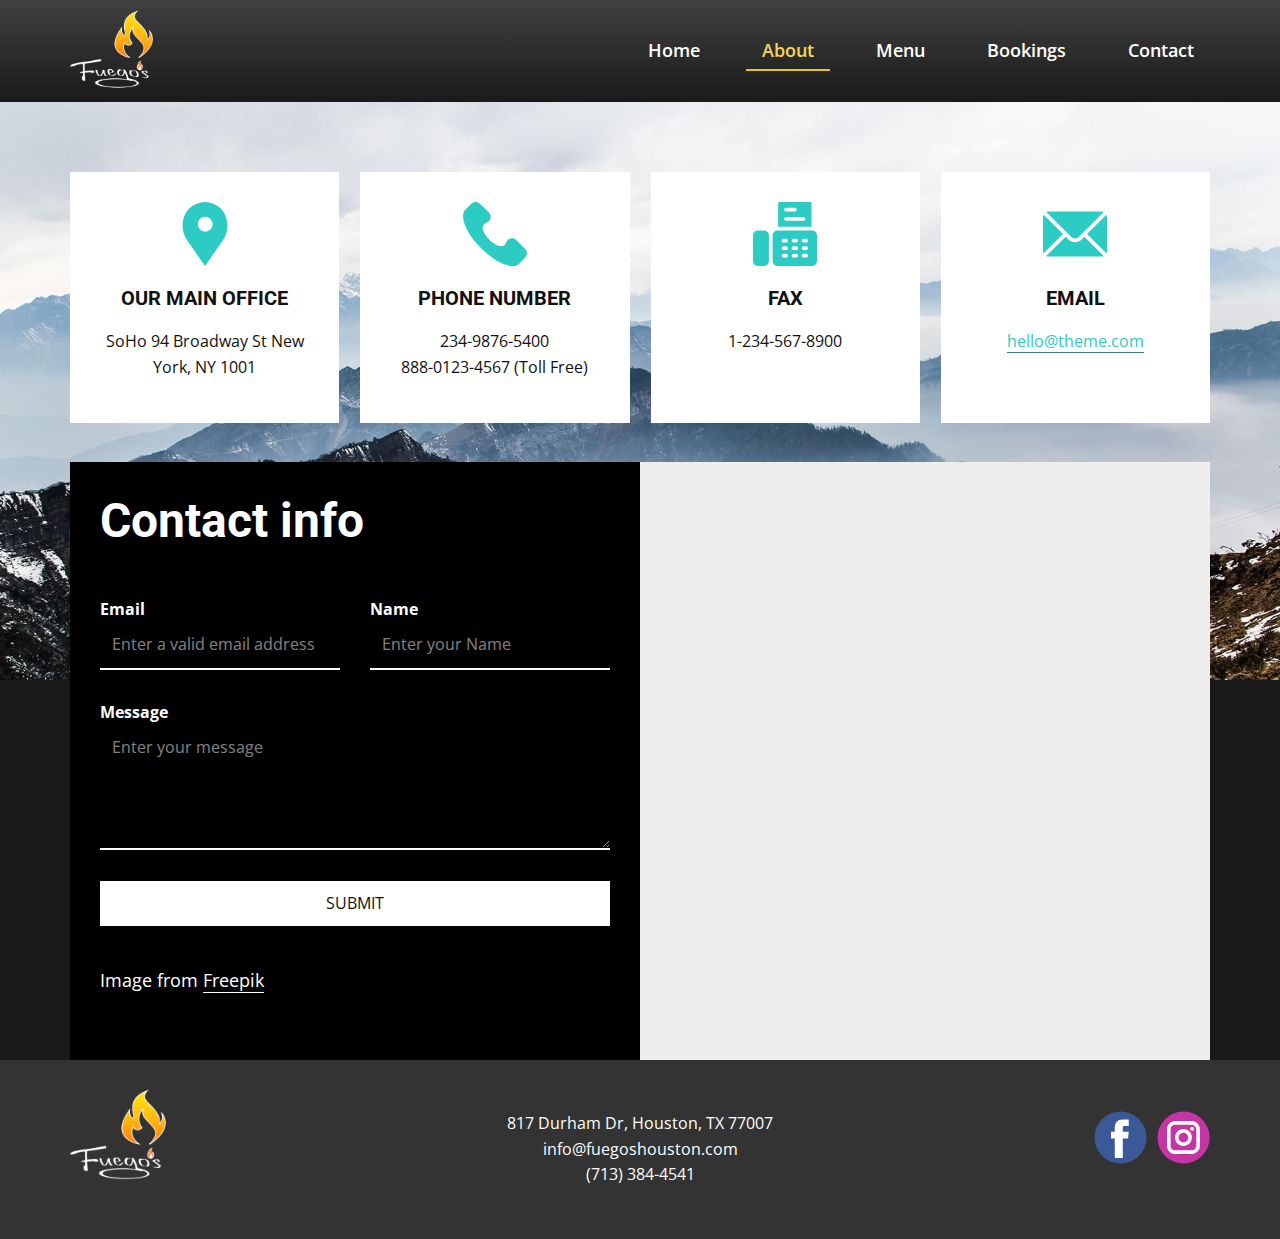
==== About.html @ 12648645 "first commit" ====
<!DOCTYPE html>
<html style="font-size: 16px;" lang="en"><head>
    <meta name="viewport" content="width=device-width, initial-scale=1.0">
    <meta charset="utf-8">
    <meta name="keywords" content="">
    <meta name="description" content="">
    <title>About</title>
    <link rel="stylesheet" href="nicepage.css" media="screen">
<link rel="stylesheet" href="About.css" media="screen">
    <script class="u-script" type="text/javascript" src="jquery.js" "="" defer=""></script>
    <script class="u-script" type="text/javascript" src="nicepage.js" "="" defer=""></script>
    <meta name="generator" content="Nicepage 4.17.10, nicepage.com">
    <link id="u-theme-google-font" rel="stylesheet" href="https://fonts.googleapis.com/css?family=Roboto:100,100i,300,300i,400,400i,500,500i,700,700i,900,900i|Open+Sans:300,300i,400,400i,500,500i,600,600i,700,700i,800,800i">
    
    
    <script type="application/ld+json">{
		"@context": "http://schema.org",
		"@type": "Organization",
		"name": "Fuegos",
		"logo": "images/Fuegos-white.png",
		"sameAs": [
				"https://www.facebook.com/fuegoshouston",
				"https://www.instagram.com/fuegoshouston/"
		]
}</script>
    <meta name="theme-color" content="#478ac9">
    <meta property="og:title" content="About">
    <meta property="og:description" content="">
    <meta property="og:type" content="website">
  </head>
  <body class="u-body u-xl-mode" data-lang="en"><header class="u-clearfix u-gradient u-header u-sticky u-header" id="sec-965c"><div class="u-clearfix u-sheet u-sheet-1">
        <a href="Home.html" data-page-id="282773115" class="u-image u-logo u-image-1" data-image-width="1920" data-image-height="1920" title="Home">
          <img src="images/Fuegos-white.png" class="u-logo-image u-logo-image-1">
        </a>
        <nav class="u-menu u-menu-one-level u-offcanvas u-menu-1">
          <div class="menu-collapse" style="font-size: 1.125rem; letter-spacing: 0px; font-weight: 600;">
            <a class="u-button-style u-custom-left-right-menu-spacing u-custom-padding-bottom u-custom-top-bottom-menu-spacing u-nav-link u-text-active-palette-1-base u-text-hover-palette-2-base" href="#">
              <svg class="u-svg-link" viewBox="0 0 24 24"><use xmlns:xlink="http://www.w3.org/1999/xlink" xlink:href="#menu-hamburger"></use></svg>
              <svg class="u-svg-content" version="1.1" id="menu-hamburger" viewBox="0 0 16 16" x="0px" y="0px" xmlns:xlink="http://www.w3.org/1999/xlink" xmlns="http://www.w3.org/2000/svg"><g><rect y="1" width="16" height="2"></rect><rect y="7" width="16" height="2"></rect><rect y="13" width="16" height="2"></rect>
</g></svg>
            </a>
          </div>
          <div class="u-custom-menu u-nav-container">
            <ul class="u-nav u-spacing-30 u-unstyled u-nav-1"><li class="u-nav-item"><a class="u-border-2 u-border-active-palette-3-base u-border-hover-palette-3-light-2 u-border-no-left u-border-no-right u-border-no-top u-button-style u-nav-link u-text-active-palette-3-light-1 u-text-body-alt-color u-text-hover-palette-3-light-2" href="Home.html" style="padding: 10px 16px;">Home</a>
</li><li class="u-nav-item"><a class="u-border-2 u-border-active-palette-3-base u-border-hover-palette-3-light-2 u-border-no-left u-border-no-right u-border-no-top u-button-style u-nav-link u-text-active-palette-3-light-1 u-text-body-alt-color u-text-hover-palette-3-light-2" href="About.html" style="padding: 10px 16px;">About</a>
</li><li class="u-nav-item"><a class="u-border-2 u-border-active-palette-3-base u-border-hover-palette-3-light-2 u-border-no-left u-border-no-right u-border-no-top u-button-style u-nav-link u-text-active-palette-3-light-1 u-text-body-alt-color u-text-hover-palette-3-light-2" href="Menu.html" style="padding: 10px 16px;">Menu</a>
</li><li class="u-nav-item"><a class="u-border-2 u-border-active-palette-3-base u-border-hover-palette-3-light-2 u-border-no-left u-border-no-right u-border-no-top u-button-style u-nav-link u-text-active-palette-3-light-1 u-text-body-alt-color u-text-hover-palette-3-light-2" href="Bookings.html" style="padding: 10px 16px;">Bookings</a>
</li><li class="u-nav-item"><a class="u-border-2 u-border-active-palette-3-base u-border-hover-palette-3-light-2 u-border-no-left u-border-no-right u-border-no-top u-button-style u-nav-link u-text-active-palette-3-light-1 u-text-body-alt-color u-text-hover-palette-3-light-2" href="Contact.html" style="padding: 10px 16px;">Contact</a>
</li></ul>
          </div>
          <div class="u-custom-menu u-nav-container-collapse">
            <div class="u-black u-container-style u-inner-container-layout u-opacity u-opacity-95 u-sidenav">
              <div class="u-inner-container-layout u-sidenav-overflow">
                <div class="u-menu-close"></div>
                <ul class="u-align-center u-nav u-popupmenu-items u-unstyled u-nav-2"><li class="u-nav-item"><a class="u-button-style u-nav-link" href="Home.html">Home</a>
</li><li class="u-nav-item"><a class="u-button-style u-nav-link" href="About.html">About</a>
</li><li class="u-nav-item"><a class="u-button-style u-nav-link" href="Menu.html">Menu</a>
</li><li class="u-nav-item"><a class="u-button-style u-nav-link" href="Bookings.html">Bookings</a>
</li><li class="u-nav-item"><a class="u-button-style u-nav-link" href="Contact.html">Contact</a>
</li></ul>
              </div>
            </div>
            <div class="u-black u-menu-overlay u-opacity u-opacity-70"></div>
          </div>
        </nav>
      </div></header>
    <section class="u-clearfix u-grey-90 u-valign-middle-md u-section-1" id="carousel_5ed0">
      <img class="u-expanded-width u-image u-image-1" src="images/fgfg-min.jpg" data-image-width="1920" data-image-height="1003">
      <div class="u-list u-list-1">
        <div class="u-repeater u-repeater-1">
          <div class="u-align-center u-container-style u-list-item u-repeater-item u-white u-list-item-1">
            <div class="u-container-layout u-similar-container u-valign-top u-container-layout-1"><span class="u-icon u-icon-circle u-text-palette-4-dark-1 u-icon-1"><svg class="u-svg-link" preserveAspectRatio="xMidYMin slice" viewBox="0 0 52 52" style=""><use xmlns:xlink="http://www.w3.org/1999/xlink" xlink:href="#svg-077e"></use></svg><svg class="u-svg-content" viewBox="0 0 52 52" x="0px" y="0px" id="svg-077e" style="enable-background:new 0 0 52 52;"><path style="fill:currentColor;" d="M38.853,5.324L38.853,5.324c-7.098-7.098-18.607-7.098-25.706,0h0
	C6.751,11.72,6.031,23.763,11.459,31L26,52l14.541-21C45.969,23.763,45.249,11.72,38.853,5.324z M26.177,24c-3.314,0-6-2.686-6-6
	s2.686-6,6-6s6,2.686,6,6S29.491,24,26.177,24z"></path></svg></span>
              <h5 class="u-text u-text-1">our main office</h5>
              <p class="u-text u-text-2">SoHo 94 Broadway St New York, NY 1001</p>
            </div>
          </div>
          <div class="u-align-center u-container-style u-list-item u-repeater-item u-white u-list-item-2">
            <div class="u-container-layout u-similar-container u-valign-top u-container-layout-2"><span class="u-icon u-icon-circle u-text-palette-4-dark-1 u-icon-2"><svg class="u-svg-link" preserveAspectRatio="xMidYMin slice" viewBox="0 0 513.64 513.64" style=""><use xmlns:xlink="http://www.w3.org/1999/xlink" xlink:href="#svg-9786"></use></svg><svg class="u-svg-content" viewBox="0 0 513.64 513.64" x="0px" y="0px" id="svg-9786" style="enable-background:new 0 0 513.64 513.64;"><g><g><path d="M499.66,376.96l-71.68-71.68c-25.6-25.6-69.12-15.359-79.36,17.92c-7.68,23.041-33.28,35.841-56.32,30.72    c-51.2-12.8-120.32-79.36-133.12-133.12c-7.68-23.041,7.68-48.641,30.72-56.32c33.28-10.24,43.52-53.76,17.92-79.36l-71.68-71.68    c-20.48-17.92-51.2-17.92-69.12,0l-48.64,48.64c-48.64,51.2,5.12,186.88,125.44,307.2c120.32,120.32,256,176.641,307.2,125.44    l48.64-48.64C517.581,425.6,517.581,394.88,499.66,376.96z"></path>
</g>
</g></svg></span>
              <h5 class="u-text u-text-3">phone number</h5>
              <p class="u-text u-text-4">234-9876-5400 <br>888-0123-4567 (Toll Free)
              </p>
            </div>
          </div>
          <div class="u-align-center u-container-style u-list-item u-repeater-item u-white u-list-item-3">
            <div class="u-container-layout u-similar-container u-valign-top u-container-layout-3"><span class="u-icon u-icon-circle u-text-palette-4-dark-1 u-icon-3"><svg class="u-svg-link" preserveAspectRatio="xMidYMin slice" viewBox="0 0 512 512" style=""><use xmlns:xlink="http://www.w3.org/1999/xlink" xlink:href="#svg-d01e"></use></svg><svg class="u-svg-content" viewBox="0 0 512 512" id="svg-d01e"><path d="m201 12.714v184.286h267v-184.286c0-7.022-5.692-12.714-12.714-12.714h-241.572c-7.022 0-12.714 5.692-12.714 12.714zm63.89 33.131h70.271c8.284 0 15 6.716 15 15s-6.716 15-15 15h-70.271c-8.284 0-15-6.716-15-15s6.715-15 15-15zm0 75.142h139.22c8.284 0 15 6.716 15 15s-6.716 15-15 15h-139.22c-8.284 0-15-6.716-15-15s6.715-15 15-15z"></path><path d="m472 227h-275c-22.091 0-40 17.909-40 40v205c0 22.091 17.909 40 40 40h275c22.091 0 40-17.909 40-40v-205c0-22.091-17.909-40-40-40zm-207.5 217.5h-20c-8.284 0-15-6.716-15-15s6.716-15 15-15h20c8.284 0 15 6.716 15 15s-6.716 15-15 15zm0-60h-20c-8.284 0-15-6.716-15-15s6.716-15 15-15h20c8.284 0 15 6.716 15 15s-6.716 15-15 15zm0-60h-20c-8.284 0-15-6.716-15-15s6.716-15 15-15h20c8.284 0 15 6.716 15 15s-6.716 15-15 15zm80 120h-20c-8.284 0-15-6.716-15-15s6.716-15 15-15h20c8.284 0 15 6.716 15 15s-6.716 15-15 15zm0-60h-20c-8.284 0-15-6.716-15-15s6.716-15 15-15h20c8.284 0 15 6.716 15 15s-6.716 15-15 15zm0-60h-20c-8.284 0-15-6.716-15-15s6.716-15 15-15h20c8.284 0 15 6.716 15 15s-6.716 15-15 15zm80 120h-20c-8.284 0-15-6.716-15-15s6.716-15 15-15h20c8.284 0 15 6.716 15 15s-6.716 15-15 15zm0-60h-20c-8.284 0-15-6.716-15-15s6.716-15 15-15h20c8.284 0 15 6.716 15 15s-6.716 15-15 15zm0-60h-20c-8.284 0-15-6.716-15-15s6.716-15 15-15h20c8.284 0 15 6.716 15 15s-6.716 15-15 15z"></path><path d="m87 227h-47c-22.091 0-40 17.909-40 40v205c0 22.091 17.909 40 40 40h47c22.091 0 40-17.909 40-40v-205c0-22.091-17.909-40-40-40z"></path></svg></span>
              <h5 class="u-text u-text-5">Fax</h5>
              <p class="u-text u-text-6">1-234-567-8900</p>
            </div>
          </div>
          <div class="u-align-center u-container-style u-list-item u-repeater-item u-white u-list-item-4">
            <div class="u-container-layout u-similar-container u-valign-top u-container-layout-4"><span class="u-icon u-icon-circle u-text-palette-4-dark-1 u-icon-4"><svg class="u-svg-link" preserveAspectRatio="xMidYMin slice" viewBox="0 0 512 512" style=""><use xmlns:xlink="http://www.w3.org/1999/xlink" xlink:href="#svg-9f82"></use></svg><svg class="u-svg-content" viewBox="0 0 512 512" x="0px" y="0px" id="svg-9f82" style="enable-background:new 0 0 512 512;"><g><g><path d="M507.49,101.721L352.211,256L507.49,410.279c2.807-5.867,4.51-12.353,4.51-19.279V121    C512,114.073,510.297,107.588,507.49,101.721z"></path>
</g>
</g><g><g><path d="M467,76H45c-6.927,0-13.412,1.703-19.279,4.51l198.463,197.463c17.548,17.548,46.084,17.548,63.632,0L486.279,80.51    C480.412,77.703,473.927,76,467,76z"></path>
</g>
</g><g><g><path d="M4.51,101.721C1.703,107.588,0,114.073,0,121v270c0,6.927,1.703,13.413,4.51,19.279L159.789,256L4.51,101.721z"></path>
</g>
</g><g><g><path d="M331,277.211l-21.973,21.973c-29.239,29.239-76.816,29.239-106.055,0L181,277.211L25.721,431.49    C31.588,434.297,38.073,436,45,436h422c6.927,0,13.412-1.703,19.279-4.51L331,277.211z"></path>
</g>
</g></svg></span>
              <h5 class="u-text u-text-7">Email</h5>
              <p class="u-text u-text-8">
                <a href="mailto:hello@theme.com" class="u-active-none u-border-1 u-border-active-black u-border-hover-black u-border-palette-4-dark-2 u-btn u-button-link u-button-style u-hover-none u-none u-text-active-black u-text-hover-black u-text-palette-4-dark-1 u-btn-1">hello@theme.com</a>
              </p>
            </div>
          </div>
        </div>
      </div>
      <div class="u-clearfix u-layout-wrap u-layout-wrap-1">
        <div class="u-layout">
          <div class="u-layout-row">
            <div class="u-align-left u-black u-container-style u-layout-cell u-left-cell u-size-30 u-layout-cell-1">
              <div class="u-container-layout u-valign-top u-container-layout-5">
                <h3 class="u-text u-text-body-alt-color u-text-default u-text-9">Contact info</h3>
                <div class="u-expanded-width-sm u-expanded-width-xs u-form u-form-1">
                  <form action="//publish.nicepage.com/Form/Process" method="POST" class="u-clearfix u-form-spacing-30 u-form-vertical u-inner-form" style="padding: 0px;" source="email" name="form">
                    <div class="u-form-email u-form-group u-form-partition-factor-2">
                      <label for="email-319a" class="u-label u-text-body-alt-color u-label-1">Email</label>
                      <input type="email" placeholder="Enter a valid email address" id="email-319a" name="email" class="u-border-2 u-border-no-left u-border-no-right u-border-no-top u-border-white u-input u-input-rectangle" required="">
                    </div>
                    <div class="u-form-group u-form-name u-form-partition-factor-2">
                      <label for="name-319a" class="u-label u-text-body-alt-color u-label-2">Name</label>
                      <input type="text" placeholder="Enter your Name" id="name-319a" name="name" class="u-border-2 u-border-no-left u-border-no-right u-border-no-top u-border-white u-input u-input-rectangle" required="">
                    </div>
                    <div class="u-form-group u-form-message">
                      <label for="message-319a" class="u-label u-text-body-alt-color u-label-3">Message</label>
                      <textarea placeholder="Enter your message" rows="4" cols="50" id="message-319a" name="message" class="u-border-2 u-border-no-left u-border-no-right u-border-no-top u-border-white u-input u-input-rectangle" required=""></textarea>
                    </div>
                    <div class="u-align-left u-form-group u-form-submit">
                      <a href="#" class="u-btn u-btn-submit u-button-style u-white u-btn-2">Submit</a>
                      <input type="submit" value="submit" class="u-form-control-hidden" wfd-invisible="true">
                    </div>
                    <div class="u-form-send-message u-form-send-success" wfd-invisible="true"> Thank you! Your message has been sent. </div>
                    <div class="u-form-send-error u-form-send-message" wfd-invisible="true"> Unable to send your message. Please fix errors then try again. </div>
                    <input type="hidden" value="" name="recaptchaResponse" wfd-invisible="true">
                    <input type="hidden" name="formServices" value="c0f09411433922f22c73cfc7c25ec493">
                  </form>
                </div>
                <p class="u-text u-text-10">Image from <a href="https://www.freepik.com/photos/clouds" class="u-active-none u-border-1 u-border-white u-btn u-button-link u-button-style u-hover-none u-none u-text-body-alt-color u-btn-3">Freepik</a>
                </p>
              </div>
            </div>
            <div class="u-black u-container-style u-layout-cell u-right-cell u-size-30 u-layout-cell-2">
              <div class="u-container-layout u-container-layout-6">
                <div class="u-expanded u-grey-light-2 u-map">
                  <div class="embed-responsive">
                    <iframe class="embed-responsive-item" src="//maps.google.com/maps?output=embed&amp;q=Manhattan%2C%20New%20York&amp;z=10&amp;t=m" data-map="[base64]"></iframe>
                  </div>
                </div>
              </div>
            </div>
          </div>
        </div>
      </div>
    </section>
    
    
    <footer class="u-align-center-md u-align-center-sm u-align-center-xs u-clearfix u-footer u-grey-80" id="sec-ed0d"><div class="u-clearfix u-sheet u-sheet-1">
        <a href="Home.html" data-page-id="282773115" class="u-image u-logo u-image-1" data-image-width="1920" data-image-height="1920" title="Home">
          <img src="images/Fuegos-white.png" class="u-logo-image u-logo-image-1">
        </a>
        <div class="u-align-left u-social-icons u-spacing-10 u-social-icons-1">
          <a class="u-social-url" title="facebook" target="_blank" href="https://www.facebook.com/fuegoshouston"><span class="u-icon u-social-facebook u-social-icon u-icon-1"><svg class="u-svg-link" preserveAspectRatio="xMidYMin slice" viewBox="0 0 112 112" style=""><use xmlns:xlink="http://www.w3.org/1999/xlink" xlink:href="#svg-e90b"></use></svg><svg class="u-svg-content" viewBox="0 0 112 112" x="0" y="0" id="svg-e90b"><circle fill="currentColor" cx="56.1" cy="56.1" r="55"></circle><path fill="#FFFFFF" d="M73.5,31.6h-9.1c-1.4,0-3.6,0.8-3.6,3.9v8.5h12.6L72,58.3H60.8v40.8H43.9V58.3h-8V43.9h8v-9.2
            c0-6.7,3.1-17,17-17h12.5v13.9H73.5z"></path></svg></span>
          </a>
          <a class="u-social-url" title="instagram" target="_blank" href="https://www.instagram.com/fuegoshouston/"><span class="u-icon u-social-icon u-social-instagram u-icon-2"><svg class="u-svg-link" preserveAspectRatio="xMidYMin slice" viewBox="0 0 112 112" style=""><use xmlns:xlink="http://www.w3.org/1999/xlink" xlink:href="#svg-0473"></use></svg><svg class="u-svg-content" viewBox="0 0 112 112" x="0" y="0" id="svg-0473"><circle fill="currentColor" cx="56.1" cy="56.1" r="55"></circle><path fill="#FFFFFF" d="M55.9,38.2c-9.9,0-17.9,8-17.9,17.9C38,66,46,74,55.9,74c9.9,0,17.9-8,17.9-17.9C73.8,46.2,65.8,38.2,55.9,38.2
            z M55.9,66.4c-5.7,0-10.3-4.6-10.3-10.3c-0.1-5.7,4.6-10.3,10.3-10.3c5.7,0,10.3,4.6,10.3,10.3C66.2,61.8,61.6,66.4,55.9,66.4z"></path><path fill="#FFFFFF" d="M74.3,33.5c-2.3,0-4.2,1.9-4.2,4.2s1.9,4.2,4.2,4.2s4.2-1.9,4.2-4.2S76.6,33.5,74.3,33.5z"></path><path fill="#FFFFFF" d="M73.1,21.3H38.6c-9.7,0-17.5,7.9-17.5,17.5v34.5c0,9.7,7.9,17.6,17.5,17.6h34.5c9.7,0,17.5-7.9,17.5-17.5V38.8
            C90.6,29.1,82.7,21.3,73.1,21.3z M83,73.3c0,5.5-4.5,9.9-9.9,9.9H38.6c-5.5,0-9.9-4.5-9.9-9.9V38.8c0-5.5,4.5-9.9,9.9-9.9h34.5
            c5.5,0,9.9,4.5,9.9,9.9V73.3z"></path></svg></span>
          </a>
        </div>
        <p class="u-align-center-lg u-align-center-md u-align-center-xl u-text u-text-1"> 817 Durham Dr, Houston, TX 77007<br>info@fuegoshouston.com<br>(713) 384-4541<br>
        </p>
      </div></footer>
  
</body></html>
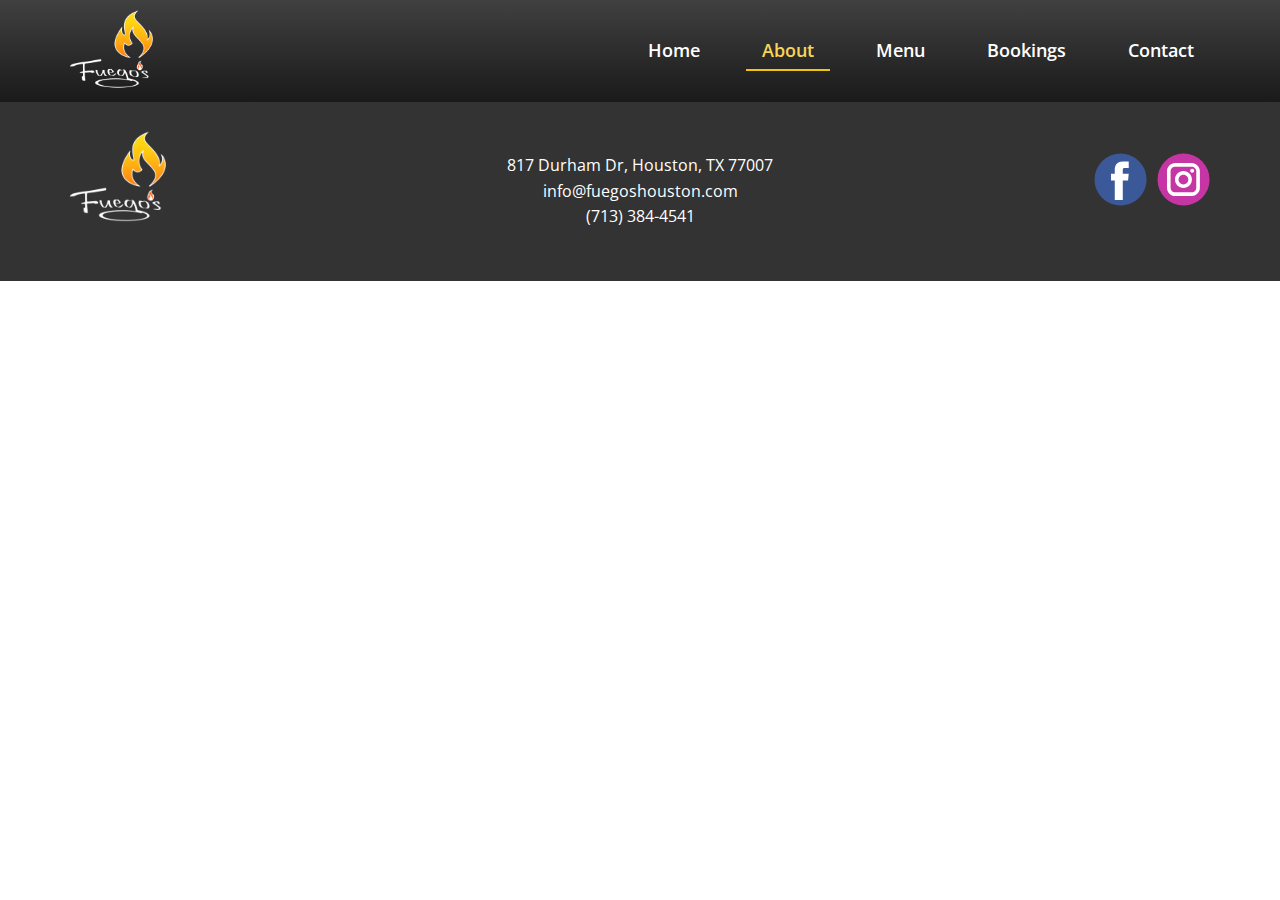
==== commit 40ecb1d8: "updated home page, added bookings. Still working on menu and about page" ====
--- a/About.html
+++ b/About.html
@@ -11,7 +11,6 @@
     <script class="u-script" type="text/javascript" src="nicepage.js" "="" defer=""></script>
     <meta name="generator" content="Nicepage 4.17.10, nicepage.com">
     <link id="u-theme-google-font" rel="stylesheet" href="https://fonts.googleapis.com/css?family=Roboto:100,100i,300,300i,400,400i,500,500i,700,700i,900,900i|Open+Sans:300,300i,400,400i,500,500i,600,600i,700,700i,800,800i">
-    
     
     <script type="application/ld+json">{
 		"@context": "http://schema.org",
@@ -63,99 +62,7 @@
             <div class="u-black u-menu-overlay u-opacity u-opacity-70"></div>
           </div>
         </nav>
-      </div></header>
-    <section class="u-clearfix u-grey-90 u-valign-middle-md u-section-1" id="carousel_5ed0">
-      <img class="u-expanded-width u-image u-image-1" src="images/fgfg-min.jpg" data-image-width="1920" data-image-height="1003">
-      <div class="u-list u-list-1">
-        <div class="u-repeater u-repeater-1">
-          <div class="u-align-center u-container-style u-list-item u-repeater-item u-white u-list-item-1">
-            <div class="u-container-layout u-similar-container u-valign-top u-container-layout-1"><span class="u-icon u-icon-circle u-text-palette-4-dark-1 u-icon-1"><svg class="u-svg-link" preserveAspectRatio="xMidYMin slice" viewBox="0 0 52 52" style=""><use xmlns:xlink="http://www.w3.org/1999/xlink" xlink:href="#svg-077e"></use></svg><svg class="u-svg-content" viewBox="0 0 52 52" x="0px" y="0px" id="svg-077e" style="enable-background:new 0 0 52 52;"><path style="fill:currentColor;" d="M38.853,5.324L38.853,5.324c-7.098-7.098-18.607-7.098-25.706,0h0
-	C6.751,11.72,6.031,23.763,11.459,31L26,52l14.541-21C45.969,23.763,45.249,11.72,38.853,5.324z M26.177,24c-3.314,0-6-2.686-6-6
-	s2.686-6,6-6s6,2.686,6,6S29.491,24,26.177,24z"></path></svg></span>
-              <h5 class="u-text u-text-1">our main office</h5>
-              <p class="u-text u-text-2">SoHo 94 Broadway St New York, NY 1001</p>
-            </div>
-          </div>
-          <div class="u-align-center u-container-style u-list-item u-repeater-item u-white u-list-item-2">
-            <div class="u-container-layout u-similar-container u-valign-top u-container-layout-2"><span class="u-icon u-icon-circle u-text-palette-4-dark-1 u-icon-2"><svg class="u-svg-link" preserveAspectRatio="xMidYMin slice" viewBox="0 0 513.64 513.64" style=""><use xmlns:xlink="http://www.w3.org/1999/xlink" xlink:href="#svg-9786"></use></svg><svg class="u-svg-content" viewBox="0 0 513.64 513.64" x="0px" y="0px" id="svg-9786" style="enable-background:new 0 0 513.64 513.64;"><g><g><path d="M499.66,376.96l-71.68-71.68c-25.6-25.6-69.12-15.359-79.36,17.92c-7.68,23.041-33.28,35.841-56.32,30.72    c-51.2-12.8-120.32-79.36-133.12-133.12c-7.68-23.041,7.68-48.641,30.72-56.32c33.28-10.24,43.52-53.76,17.92-79.36l-71.68-71.68    c-20.48-17.92-51.2-17.92-69.12,0l-48.64,48.64c-48.64,51.2,5.12,186.88,125.44,307.2c120.32,120.32,256,176.641,307.2,125.44    l48.64-48.64C517.581,425.6,517.581,394.88,499.66,376.96z"></path>
-</g>
-</g></svg></span>
-              <h5 class="u-text u-text-3">phone number</h5>
-              <p class="u-text u-text-4">234-9876-5400 <br>888-0123-4567 (Toll Free)
-              </p>
-            </div>
-          </div>
-          <div class="u-align-center u-container-style u-list-item u-repeater-item u-white u-list-item-3">
-            <div class="u-container-layout u-similar-container u-valign-top u-container-layout-3"><span class="u-icon u-icon-circle u-text-palette-4-dark-1 u-icon-3"><svg class="u-svg-link" preserveAspectRatio="xMidYMin slice" viewBox="0 0 512 512" style=""><use xmlns:xlink="http://www.w3.org/1999/xlink" xlink:href="#svg-d01e"></use></svg><svg class="u-svg-content" viewBox="0 0 512 512" id="svg-d01e"><path d="m201 12.714v184.286h267v-184.286c0-7.022-5.692-12.714-12.714-12.714h-241.572c-7.022 0-12.714 5.692-12.714 12.714zm63.89 33.131h70.271c8.284 0 15 6.716 15 15s-6.716 15-15 15h-70.271c-8.284 0-15-6.716-15-15s6.715-15 15-15zm0 75.142h139.22c8.284 0 15 6.716 15 15s-6.716 15-15 15h-139.22c-8.284 0-15-6.716-15-15s6.715-15 15-15z"></path><path d="m472 227h-275c-22.091 0-40 17.909-40 40v205c0 22.091 17.909 40 40 40h275c22.091 0 40-17.909 40-40v-205c0-22.091-17.909-40-40-40zm-207.5 217.5h-20c-8.284 0-15-6.716-15-15s6.716-15 15-15h20c8.284 0 15 6.716 15 15s-6.716 15-15 15zm0-60h-20c-8.284 0-15-6.716-15-15s6.716-15 15-15h20c8.284 0 15 6.716 15 15s-6.716 15-15 15zm0-60h-20c-8.284 0-15-6.716-15-15s6.716-15 15-15h20c8.284 0 15 6.716 15 15s-6.716 15-15 15zm80 120h-20c-8.284 0-15-6.716-15-15s6.716-15 15-15h20c8.284 0 15 6.716 15 15s-6.716 15-15 15zm0-60h-20c-8.284 0-15-6.716-15-15s6.716-15 15-15h20c8.284 0 15 6.716 15 15s-6.716 15-15 15zm0-60h-20c-8.284 0-15-6.716-15-15s6.716-15 15-15h20c8.284 0 15 6.716 15 15s-6.716 15-15 15zm80 120h-20c-8.284 0-15-6.716-15-15s6.716-15 15-15h20c8.284 0 15 6.716 15 15s-6.716 15-15 15zm0-60h-20c-8.284 0-15-6.716-15-15s6.716-15 15-15h20c8.284 0 15 6.716 15 15s-6.716 15-15 15zm0-60h-20c-8.284 0-15-6.716-15-15s6.716-15 15-15h20c8.284 0 15 6.716 15 15s-6.716 15-15 15z"></path><path d="m87 227h-47c-22.091 0-40 17.909-40 40v205c0 22.091 17.909 40 40 40h47c22.091 0 40-17.909 40-40v-205c0-22.091-17.909-40-40-40z"></path></svg></span>
-              <h5 class="u-text u-text-5">Fax</h5>
-              <p class="u-text u-text-6">1-234-567-8900</p>
-            </div>
-          </div>
-          <div class="u-align-center u-container-style u-list-item u-repeater-item u-white u-list-item-4">
-            <div class="u-container-layout u-similar-container u-valign-top u-container-layout-4"><span class="u-icon u-icon-circle u-text-palette-4-dark-1 u-icon-4"><svg class="u-svg-link" preserveAspectRatio="xMidYMin slice" viewBox="0 0 512 512" style=""><use xmlns:xlink="http://www.w3.org/1999/xlink" xlink:href="#svg-9f82"></use></svg><svg class="u-svg-content" viewBox="0 0 512 512" x="0px" y="0px" id="svg-9f82" style="enable-background:new 0 0 512 512;"><g><g><path d="M507.49,101.721L352.211,256L507.49,410.279c2.807-5.867,4.51-12.353,4.51-19.279V121    C512,114.073,510.297,107.588,507.49,101.721z"></path>
-</g>
-</g><g><g><path d="M467,76H45c-6.927,0-13.412,1.703-19.279,4.51l198.463,197.463c17.548,17.548,46.084,17.548,63.632,0L486.279,80.51    C480.412,77.703,473.927,76,467,76z"></path>
-</g>
-</g><g><g><path d="M4.51,101.721C1.703,107.588,0,114.073,0,121v270c0,6.927,1.703,13.413,4.51,19.279L159.789,256L4.51,101.721z"></path>
-</g>
-</g><g><g><path d="M331,277.211l-21.973,21.973c-29.239,29.239-76.816,29.239-106.055,0L181,277.211L25.721,431.49    C31.588,434.297,38.073,436,45,436h422c6.927,0,13.412-1.703,19.279-4.51L331,277.211z"></path>
-</g>
-</g></svg></span>
-              <h5 class="u-text u-text-7">Email</h5>
-              <p class="u-text u-text-8">
-                <a href="mailto:hello@theme.com" class="u-active-none u-border-1 u-border-active-black u-border-hover-black u-border-palette-4-dark-2 u-btn u-button-link u-button-style u-hover-none u-none u-text-active-black u-text-hover-black u-text-palette-4-dark-1 u-btn-1">hello@theme.com</a>
-              </p>
-            </div>
-          </div>
-        </div>
-      </div>
-      <div class="u-clearfix u-layout-wrap u-layout-wrap-1">
-        <div class="u-layout">
-          <div class="u-layout-row">
-            <div class="u-align-left u-black u-container-style u-layout-cell u-left-cell u-size-30 u-layout-cell-1">
-              <div class="u-container-layout u-valign-top u-container-layout-5">
-                <h3 class="u-text u-text-body-alt-color u-text-default u-text-9">Contact info</h3>
-                <div class="u-expanded-width-sm u-expanded-width-xs u-form u-form-1">
-                  <form action="//publish.nicepage.com/Form/Process" method="POST" class="u-clearfix u-form-spacing-30 u-form-vertical u-inner-form" style="padding: 0px;" source="email" name="form">
-                    <div class="u-form-email u-form-group u-form-partition-factor-2">
-                      <label for="email-319a" class="u-label u-text-body-alt-color u-label-1">Email</label>
-                      <input type="email" placeholder="Enter a valid email address" id="email-319a" name="email" class="u-border-2 u-border-no-left u-border-no-right u-border-no-top u-border-white u-input u-input-rectangle" required="">
-                    </div>
-                    <div class="u-form-group u-form-name u-form-partition-factor-2">
-                      <label for="name-319a" class="u-label u-text-body-alt-color u-label-2">Name</label>
-                      <input type="text" placeholder="Enter your Name" id="name-319a" name="name" class="u-border-2 u-border-no-left u-border-no-right u-border-no-top u-border-white u-input u-input-rectangle" required="">
-                    </div>
-                    <div class="u-form-group u-form-message">
-                      <label for="message-319a" class="u-label u-text-body-alt-color u-label-3">Message</label>
-                      <textarea placeholder="Enter your message" rows="4" cols="50" id="message-319a" name="message" class="u-border-2 u-border-no-left u-border-no-right u-border-no-top u-border-white u-input u-input-rectangle" required=""></textarea>
-                    </div>
-                    <div class="u-align-left u-form-group u-form-submit">
-                      <a href="#" class="u-btn u-btn-submit u-button-style u-white u-btn-2">Submit</a>
-                      <input type="submit" value="submit" class="u-form-control-hidden" wfd-invisible="true">
-                    </div>
-                    <div class="u-form-send-message u-form-send-success" wfd-invisible="true"> Thank you! Your message has been sent. </div>
-                    <div class="u-form-send-error u-form-send-message" wfd-invisible="true"> Unable to send your message. Please fix errors then try again. </div>
-                    <input type="hidden" value="" name="recaptchaResponse" wfd-invisible="true">
-                    <input type="hidden" name="formServices" value="c0f09411433922f22c73cfc7c25ec493">
-                  </form>
-                </div>
-                <p class="u-text u-text-10">Image from <a href="https://www.freepik.com/photos/clouds" class="u-active-none u-border-1 u-border-white u-btn u-button-link u-button-style u-hover-none u-none u-text-body-alt-color u-btn-3">Freepik</a>
-                </p>
-              </div>
-            </div>
-            <div class="u-black u-container-style u-layout-cell u-right-cell u-size-30 u-layout-cell-2">
-              <div class="u-container-layout u-container-layout-6">
-                <div class="u-expanded u-grey-light-2 u-map">
-                  <div class="embed-responsive">
-                    <iframe class="embed-responsive-item" src="//maps.google.com/maps?output=embed&amp;q=Manhattan%2C%20New%20York&amp;z=10&amp;t=m" data-map="[base64]"></iframe>
-                  </div>
-                </div>
-              </div>
-            </div>
-          </div>
-        </div>
-      </div>
-    </section>
+      </div></header> 
     
     
     <footer class="u-align-center-md u-align-center-sm u-align-center-xs u-clearfix u-footer u-grey-80" id="sec-ed0d"><div class="u-clearfix u-sheet u-sheet-1">
